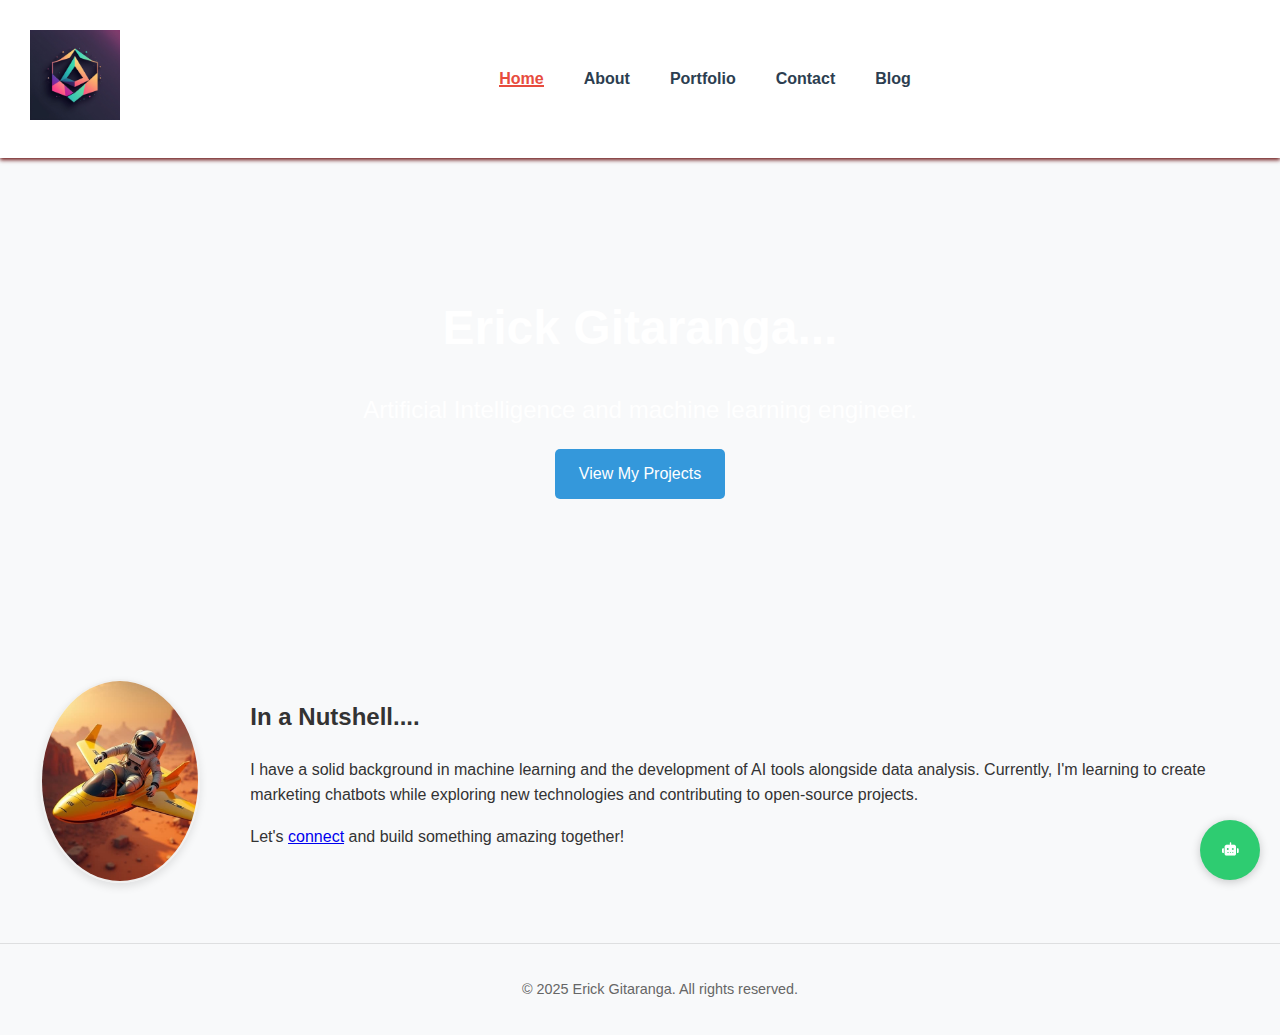
==== index.html @ a2023bb6 "Initial commit" ====
<!DOCTYPE html>
<html lang="en">
<head>
    <meta charset="UTF-8">
    <meta name="viewport" content="width=device-width, initial-scale=1.0">
    <title id="page-title">Erick Gitaranga</title>
    <link rel="stylesheet" href="styles.css">
    <link rel="stylesheet" href="https://cdnjs.cloudflare.com/ajax/libs/font-awesome/6.5.1/css/all.min.css">
    <script src="script.js" defer></script>
</head>
<body>
    <header>
        <nav class="navbar">
            <div class="logo">
              <a href="index.html">  <img src="images/logo2.jpg"></a>
            </div>
            <div class="hamburger-menu">
                <div class="bar"></div>
                <div class="bar"></div>
                <div class="bar"></div>
            </div>
            <ul class="nav-links">
                <li><a href="index.html" class="active">Home</a></li>
                <li><a href="about.html">About</a></li>
                <li><a href="portfolio.html">Portfolio</a></li>
                <li><a href="contact.html">Contact</a></li>
                <li><a href="blog.html">Blog</a></li>
            </ul>
            <div class="nav-overlay"></div>
        </nav>
    </header>

    <section class="hero">
        <video autoplay muted loop playsinline class="hero-video">
            <source src="videos/7048178_Animation_Motion Graphic_3840x2160 (1).mp4" type="video/mp4">
        </video>
        <div class="hero-content">
            <h1>Erick Gitaranga...</h1>
            <p>Artificial Intelligence and machine learning engineer.</p>
            <a href="portfolio.html" class="btn">View My Projects</a>
        </div>
    </section>

    <section class="about">
        <div class="about-content">
            <img src="images/profile-min.jpg" alt="Erick Gitaranga" class="profile-img">
            <div class="about-text">
                <h2>In a Nutshell....</h2>
                <p>I have a solid background in machine learning and the development of AI tools alongside data analysis. Currently, I'm learning to create marketing chatbots while exploring new technologies and contributing to open-source projects. </p>
                <p>Let's <a href="contact.html">connect</a> and build something amazing together!</p> 
            </div>
        </div>
    </section>

    <div class="float-nav">
        <button class="float-nav-button" id="floatNavToggle">
            <i class="fas fa-compass"></i>
        </button>
        <div class="float-nav-menu" id="floatNavMenu">
            <a href="index.html">Home</a>
            <a href="about.html">About</a>
            <a href="portfolio.html">Portfolio</a>
            <a href="contact.html">Contact</a>
            <a href="blog.html">Blog</a>
        </div>
    </div>

    <footer>
        <p>&copy; 2025 Erick Gitaranga. All rights reserved.</p>
    </footer>

    <div class="chatbot-container">
        <button class="chatbot-button">
            <i class="fas fa-robot"></i>
        </button>
        <div class="chatbot-window">
            <div class="chatbot-header">
                <span>AI Assistant</span>
                <button class="close-chat">×</button>
            </div>
            <div class="chatbot-messages">
                <div class="message bot-message">
                    <img src="images/ai-assistant.png" alt="AI Assistant" class="bot-avatar">
                    <div class="message-content">
                        Hi! 👋 I'm Erick's AI assistant. Ask me anything about his skills, projects, or experience!
                    </div>
                </div>
            </div>
            <div class="chatbot-input">
                <input type="text" placeholder="Type your message...">
                <button class="send-button">
                    <i class="fas fa-paper-plane"></i>
                </button>
            </div>
        </div>
    </div>
</body>
</html>
---- styles.css ----
/* Root Variables */
:root {
    --primary-color: #2c3e50;
    --secondary-color: #3498db;
    --accent-color: #e74c3e;
    --text-color: #333;
    --white: #fff;
    --light-gray: #f8f9fa;
    --background-color: #ffffff;
    --card-background: #ffffff;
    --border-color: #65724b;
}

/* Global Styles */
body {
    font-family: 'Arial', sans-serif;
    line-height: 1.6;
    margin: 0;
    background-color: var(--light-gray);
    color: var(--text-color);
}

/* Project Card Animations */
.project {
    animation: fadeInUp 0.6s ease-out;
    background: var(--white);
    border-color: var(--border-color);
}

@keyframes fadeInUp {
    from {
        opacity: 0;
        transform: translateY(20px);
    }
    to {
        opacity: 1;
        transform: translateY(0);
    }
}

/* Skeleton Loading */
.skeleton {
    background: linear-gradient(90deg, 
        var(--card-background) 25%, 
        var(--light-gray) 50%, 
        var(--card-background) 75%);
    background-size: 200% 100%;
    animation: loading 1.5s infinite;
}

@keyframes loading {
    0% {
        background-position: 200% 0;
    }
    100% {
        background-position: -200% 0;
    }
}

/* Project Card Hover Effects */
.project {
    transition: transform 0.3s ease, box-shadow 0.3s ease;
}

.project:hover {
    transform: translateY(-10px);
    box-shadow: 0 10px 20px rgba(0, 0, 0, 0.2);
}

.project img {
    transition: filter 0.3s ease;
}

.project:hover img {
    filter: brightness(1.1);
}

/* Navigation Accessibility */
.nav-links a {
    position: relative;
    overflow: hidden;
}

.nav-links a::after {
    content: '';
    position: absolute;
    bottom: 0;
    left: 0;
    width: 100%;
    height: 2px;
    background-color: var(--accent-color);
    transform: scaleX(0);
    transition: transform 0.3s ease;
}

.nav-links a:hover::after,
.nav-links a.active::after {
    transform: scaleX(1);
}

/* Focus Styles for Accessibility */
a:focus,
button:focus,
input:focus,
textarea:focus {
    outline: 2px solid var(--accent-color);
    outline-offset: 2px;
}

/* Common Components */
.navbar {
    display: flex;
    justify-content: space-between;
    align-items: center;
    padding: 30px;
    background-color: var(--white);
    box-shadow: 0 2px 4px rgba(97, 5, 5, 0.928);
    position: relative;
    width: auto;
    top: 0;
    z-index: 1000;
}

.logo img {
    height: 90px;
    width: auto;
    transition: transform 0.3s ease;
}

.logo img:hover {
    transform: scale(1.1);
}

.logo:hover img {
    transform: scale(1.05);
}

.nav-links {
    list-style: none;
    margin: 0;
    padding: 0;
    display: flex;
}

.nav-links li {
    margin-left: 40px;
}

.nav-links a {
    text-decoration: none;
    color: var(--primary-color);
    transition: color 0.3s ease, transform 0.3s ease;
    font-weight: bold;
}

.btn {
    display: inline-block;
    padding: 12px 24px;
    background-color: var(--secondary-color);
    color: var(--white);
    text-decoration: none;
    border-radius: 5px;
    transition: background-color 0.3s ease;
    font-weight: 500;
    border: none;
    cursor: pointer;
}

.btn:hover {
    background-color: var(--accent-color);
}

/* Footer */
footer {
    text-align: center;
    padding: 20px;
    color: #666;
    border-top: 1px solid rgba(0, 0, 0, 0.1);
    font-size: 0.9rem;
    margin-top: 40px;  /* Add margin-top for spacing */
    width: 100%;
    transition: background-color 0.2s;
}

footer:hover {
    background-color: rgba(242, 242, 242, 1);
    color: #333;
}

/* Index Page */
.hero {
    position: relative;
    overflow: hidden;
    color: var(--white);
    text-align: center;
    padding: 100px 0;
    margin-bottom: 60px;
}

.hero-video {
    position: absolute;
    top: 0;
    left: 50%;
    width: 100%;
    height: 100%;
    object-fit: cover;
    transform: translateX(-50%);
    z-index: -1;
}

.hero-content h1 {
    font-size: 3em;
    margin-bottom: 10px;
}

.hero-content p {
    font-size: 1.5em;
    margin-bottom: 20px;
}

/* Profile Image */
.profile-img {
    width: 200px;
    height: 200px;
    border-radius: 50%;
    object-fit: cover;
    transition: all 0.3s ease;
    box-shadow: 0 4px 8px rgba(0, 0, 0, 0.1);
    margin-right: 20px;

    border: 2px solid #f0f0f0; /* adds a subtle border */
}

.profile-img:hover {
    transform: scale(1.05);
    box-shadow: 0 8px 16px rgba(0, 0, 0, 0.2);
}

/* About Page */
.about-page {
    padding: 40px 0;  /* Adds padding to the main content */
    min-height: calc(100vh - 200px); 
}

.about-content {
    display: flex;
    align-items: flex-start;
    gap: 30px;
    max-width: 1200px;
    margin: 20px auto;  
    padding: 20px;
}

.about-summary {
    margin-top: 40px; /* Adds margin to create space above the summary */
    text-align: center; /* Centers the text if needed */
}

.about-intro,
.blog-intro,
.portfolio-intro {
    text-align: center;
    margin: 0 auto;
    padding: 40px 20px;
    max-width: 800px;
    background: var(--white);
    border-radius: 10px;
    box-shadow: 0 4px 10px rgba(0, 0, 0, 0.1); /* Subtle shadow */
}

.about-intro h1,
.blog-intro h1,
.portfolio-intro h1 {
    font-size: 2.5rem;
    margin: 0 0 15px 0;
    color: var(--text-color);
    text-shadow: 1px 1px 2px rgba(0, 0, 0, 0.1); /* Subtle text shadow */
}

.about-intro p,
.blog-intro p,
.portfolio-intro p {
    font-size: 1rem;
    line-height: 1.6;
    color: #666;
    max-width: 600px;
    margin: 0 auto 20px;
}

/* Blog Page */
.blog-page {
    padding: 10px; /* Adds padding for the blog page */
    margin-top: 20px; /* Adds margin to match the about page spacing */
}

.blog-intro h1 {
    font-size: 2.5rem;
    margin-bottom: 20px;
}

.post-date {
    color: #666;
    font-size: 0.8rem;
    margin-bottom: 10px;
    font-style: italic;
}

/* Portfolio Page */
.portfolio-page {
    padding: 40px 20px; /* Adds padding for the portfolio page */
}

/* Projects Section */
.projects {
    display: grid;
    grid-template-columns: repeat(auto-fit, minmax(300px, 1fr));
    gap: 30px; /* Consistent gap */
    padding: 20px;
    margin-top: 20px; /* Adds margin to create space above the projects */

}

.project {
    animation: fadeInUp 0.6s ease-out;
    background: var(--card-background);
    border-color: var(--border-color);
    padding: 10px;
    border-radius: 10px;
    border: 2px solid var(--border-color);
    box-shadow: 0 4px 15px rgba(0, 0, 0, 0.1);
    transition: transform 0.3s ease, box-shadow 0.3s ease; /* Smooth transition */
    overflow: hidden;
    opacity: 1;
    transform: translateY(20px);
    transition: opacity 0.6s ease, transform 0.6s ease;
    will-change: opacity, transform; /* Performance optimization */
}

.project:hover {
    transform: translateY(-10px);
    box-shadow: 0 10px 20px rgba(0, 0, 0, 0.2);
}

.project img {
    max-width: 100%;
    height: auto;
    border-radius: 8px;
    margin-bottom: 20px;
    display: block; /* Prevent image from affecting alignment */
    transition: filter 0.3s ease;
}

.project:hover img {
    filter: brightness(1.1);
}

.project h2 {
    color: var(--primary-color);
    margin-bottom: 10px;
}

.project p {
    color: #666;
    line-height: 1.5;
}

/* Skills and Accomplishments Section */
.skills-accomplishments {
    transition: transform 0.3s ease;
    background: var(--white);
    padding: 40px;
    margin: 40px auto; 
    max-width: 800px;
    border-radius: 10px;
    box-shadow: 0 4px 15px rgba(0, 0, 0, 0.1);
}

.skills-accomplishments:hover {
    transform: translateY(-5px); /* Lift up on hover */
}

.skills-accomplishments h2 {
    text-align: center;
    color: var(--primary-color);
    margin-bottom: 20px;
}

.skills-accomplishments ul {
    list-style: none;
    padding: 0;
}

.skills-accomplishments li {
    margin-bottom: 10px;
    font-size: 1.1em;
    color: #555;
}

/* Contact Page */
.contact-page {
    padding: 60px 20px;
}

.contact-intro {
    text-align: center;
    margin-bottom: 40px;
}

.contact-methods {
    display: flex;
    justify-content: space-around;
    gap: 40px;
    flex-wrap: wrap;
    max-width: 900px;
    margin: 0 auto;
}

/* Shared styles for contact sections */
.contact-info,
.contact-form {
    flex: 1;
    background-color: var(--white);
    padding: 30px;
    border-radius: 8px;
    border: 2px solid #65724b;
    box-shadow: 0 4px 15px rgba(0, 0, 0, 0.1);
    transition: transform 0.3s ease;
}

.contact-info:hover,
.contact-form:hover {
    transform: translateY(-5px);
}

.contact-info h2,
.contact-form h2 {
    color: var(--text-color);
    margin-bottom: 20px;
}

/* Contact Info specific styles */
.contact-info p {
    margin: 15px 0;
    display: flex;
    align-items: center;
    gap: 10px;
    padding: 10px;
    transition: background-color 0.3s ease;
    border-radius: 4px;
}

.contact-info p:hover {
    background-color: rgba(101, 114, 75, 0.1);
}

.contact-info i {
    color: #65724b;
    width: 20px;
    text-align: center;
}

.contact-info a {
    color: var(--text-color);
    text-decoration: none;
    transition: color 0.3s ease;
}

.contact-info a:hover {
    color: #65724b;
}

/* Contact Form specific styles */
.form-group {
    margin-bottom: 15px;
}

.contact-form label {
    display: block;
    margin-bottom: 5px;
    font-weight: bold;
    color: var(--text-color);
}

.contact-form input,
.contact-form textarea {
    width: 100%;
    padding: 10px;
    border: 1px solid #ccc;
    border-radius: 4px;
    box-sizing: border-box;
    transition: border-color 0.3s ease;
}

.contact-form input:focus,
.contact-form textarea:focus {
    outline: none;
    border-color: #65724b;
    box-shadow: 0 0 5px rgba(101, 114, 75, 0.2);
}

/* Responsive Design */
@media (max-width: 1200px) {
    .projects {
        grid-template-columns: repeat(2, 1fr);
        padding: 10px 20px;
    }
}

@media (max-width: 768px) {
    /* About/Blog intro adjustments */
    .about-intro,
    .blog-intro,
    .portfolio-intro {
        padding: 30px 20px;
    }
    
    .about-intro h1,
    .blog-intro h1,
    .portfolio-intro h1 {
        font-size: 2rem;
    }

    /* Projects adjustments */
    .projects {
        grid-template-columns: 1fr;
        padding: 10px;
    }
}

/* Mobile Navigation Styles */
.hamburger-menu {
    display: none;
    cursor: pointer;
    padding: 10px;
    z-index: 1001;
}

.hamburger-menu .bar {
    width: 25px;
    height: 3px;
    background-color: var(--primary-color);
    margin: 5px 0;
    transition: 0.4s;
    border-radius: 3px;
}

@media (max-width: 768px) {
    .navbar {
        padding: 10px 20px;
        position: relative;
        justify-content: space-between;
    }

    .hamburger-menu {
        display: block;
    }

    .nav-links {
        position: fixed;
        left: -100%;
        top: 0;
        flex-direction: column;
        background-color: var(--white);
        width: 80%;
        height: 100vh;
        z-index: 1000;
        padding-top: 60px;
        transition: 0.3s ease-in-out;
        box-shadow: 2px 0 5px rgba(0, 0, 0, 0.1);
    }

    .nav-links.active {
        left: 0;
    }

    .nav-links li {
        margin: 15px 0;
        text-align: left;
        padding: 0 30px;
    }

    .nav-links a {
        font-size: 1.2em;
        display: block;
        padding: 10px 0;
    }

    .nav-links a:hover {
        color: var(--secondary-color);
    }

    .nav-links a.active {
        color: var(--secondary-color);
    }

    .logo {
        position: relative;
        z-index: 1001;
    }

    .logo img {
        height: 50px;
    }

    /* Hamburger Animation */
    .hamburger-menu.active .bar:nth-child(1) {
        transform: rotate(-45deg) translate(-5px, 6px);
    }

    .hamburger-menu.active .bar:nth-child(2) {
        opacity: 0;
    }

    .hamburger-menu.active .bar:nth-child(3) {
        transform: rotate(45deg) translate(-5px, -6px);
    }

    /* Overlay when menu is open */
    .nav-overlay {
        display: none;
        position: fixed;
        top: 0;
        left: 0;
        width: 100%;
        height: 100%;
        background-color: rgba(0, 0, 0, 0.5);
        z-index: 999;
    }

    .nav-overlay.active {
        display: block;
    }

    /* Hero section adjustments */
    .hero-content h1 {
        font-size: 2em;
    }

    .hero-content p {
        font-size: 1.2em;
    }

    /* About page adjustments */
    .about-content {
        flex-direction: column;
        align-items: center;
        text-align: center;
    }

    .profile-img {
        margin-right: 0;
        margin-bottom: 20px;
    }

    /* Contact page adjustments */
    .contact-methods {
        flex-direction: column;
        gap: 20px;
    }

    .contact-info,
    .contact-form {
        width: 100%;
    }
}

/* Additional mobile optimizations */
@media (max-width: 480px) {
    .hero {
        padding: 60px 0;
    }

    .btn {
        padding: 10px 20px;
        font-size: 0.9em;
    }

    .about-intro h1,
    .blog-intro h1,
    .portfolio-intro h1 {
        font-size: 1.8rem;
    }

    .project {
        margin: 10px;
        padding: 15px;
    }
}

/* Chatbot Styles */
.chatbot-container {
    position: fixed;
    bottom: 20px;
    right: 20px;
    z-index: 1000;
}

.chatbot-button {
    width: 60px;
    height: 60px;
    border-radius: 50%;
    background-color: #2ecc71; /* Changed to green */
    color: var(--white);
    border: none;
    cursor: pointer;
    display: flex;
    align-items: center;
    justify-content: center;
    box-shadow: 0 2px 10px rgba(0, 0, 0, 0.2);
    transition: transform 0.3s ease;
}

.chatbot-button:hover {
    transform: scale(1.1);
    background-color: #27ae60; /* Darker green on hover */
}

.chatbot-window {
    position: fixed;
    bottom: 90px;
    right: 20px;
    width: 350px;
    height: 500px;
    background-color: var(--white);
    border-radius: 15px;
    box-shadow: 0 5px 20px rgba(0, 0, 0, 0.2);
    display: none;
    flex-direction: column;
    overflow: hidden;
    border: 1px solid rgba(0, 0, 0, 0.1);
}

.chatbot-header {
    padding: 15px;
    background-color: #2ecc71; /* Changed to match chatbot button */
    color: var(--white);
    font-weight: bold;
    display: flex;
    justify-content: space-between;
    align-items: center;
}

.close-chat {
    background: none;
    border: none;
    color: var(--white);
    font-size: 20px;
    cursor: pointer;
    padding: 0 5px;
}

.close-chat:hover {
    opacity: 0.8;
}

.chatbot-messages {
    flex: 1;
    padding: 15px;
    overflow-y: auto;
}

.message {
    margin-bottom: 15px;
    padding: 12px;
    border-radius: 10px;
    max-width: 85%;
}

.user-message {
    background-color: var(--secondary-color);
    color: var(--white);
    margin-left: auto;
    text-align: right;
}

.bot-message {
    background-color: var(--light-gray);
    color: var(--text-color);
    margin-right: auto;
    display: flex;
    align-items: start;
    gap: 10px;
}

.bot-avatar {
    width: 30px;
    height: 30px;
    border-radius: 50%;
    object-fit: cover;
}

.message-content {
    flex: 1;
}

.chatbot-input {
    display: flex;
    padding: 15px;
    border-top: 1px solid #eee;
}

.chatbot-input input {
    flex: 1;
    padding: 8px;
    border: 1px solid #ddd;
    border-radius: 20px;
    margin-right: 10px;
}

.chatbot-input button {
    padding: 8px 15px;
    background-color: #2ecc71; /* Changed to match chatbot theme */
    color: var(--white);
    border: none;
    border-radius: 20px;
    cursor: pointer;
}

.chatbot-input button:hover {
    background-color: #27ae60; /* Darker green on hover */
}

/* Mobile responsiveness for chatbot */
@media (max-width: 480px) {
    .chatbot-window {
        width: 100%;
        height: 100%;
        bottom: 0;
        right: 0;
        border-radius: 0;
    }
}

/* Floating Navigation */
.float-nav {
    position: fixed;
    bottom: 90px;
    left: 20px;
    z-index: 1000;
    display: none; /* Hidden by default on desktop */
}

.float-nav-button {
    width: 50px;
    height: 50px;
    border-radius: 50%;
    background-color: #e74c3e; /* Changed to orange */
    color: var(--white);
    border: none;
    cursor: pointer;
    display: flex;
    align-items: center;
    justify-content: center;
    box-shadow: 0 2px 10px rgba(0, 0, 0, 0.2);
    margin-bottom: 10px;
    transition: transform 0.3s ease;
}

.float-nav-button:hover {
    transform: scale(1.1);
    background-color: #d44133; /* Darker orange on hover */
}

.float-nav-menu {
    position: absolute;
    left: 60px;
    bottom: 0;
    background-color: var(--white);
    border-radius: 10px;
    box-shadow: 0 2px 10px rgba(0, 0, 0, 0.2);
    padding: 10px;
    display: none;
}

.float-nav-menu a {
    display: block;
    padding: 8px 15px;
    color: var(--text-color);
    text-decoration: none;
    border-radius: 5px;
    transition: background-color 0.3s ease;
    white-space: nowrap;
}

.float-nav-menu a:hover {
    background-color: var(--light-gray);
}

/* Show floating nav on mobile */
@media (max-width: 768px) {
    .float-nav {
        display: block;
    }

    /* Adjust main content padding to prevent overlap */
    main {
        padding-bottom: 100px;
    }

    /* Adjust chatbot position */
    .chatbot-container {
        bottom: 90px;
    }

    .chatbot-window {
        bottom: 160px;
    }
}

/* Improve mobile layout */
@media (max-width: 768px) {
    .navbar {
        padding: 10px;
    }

    .logo img {
        height: 60px;
    }

    .about-intro,
    .blog-intro,
    .portfolio-intro {
        margin: 10px;
        padding: 20px;
    }

    .projects {
        margin: 10px;
    }

    .project {
        margin: 0 0 20px 0;
        transform: none;
    }
}

/* Ensure proper contrast for navigation */
.nav-links a {
    color: var(--primary-color);
}

.nav-links a:hover,
.nav-links a.active {
    color: var(--accent-color);
}

.hamburger-menu .bar {
    background-color: var(--primary-color);
}
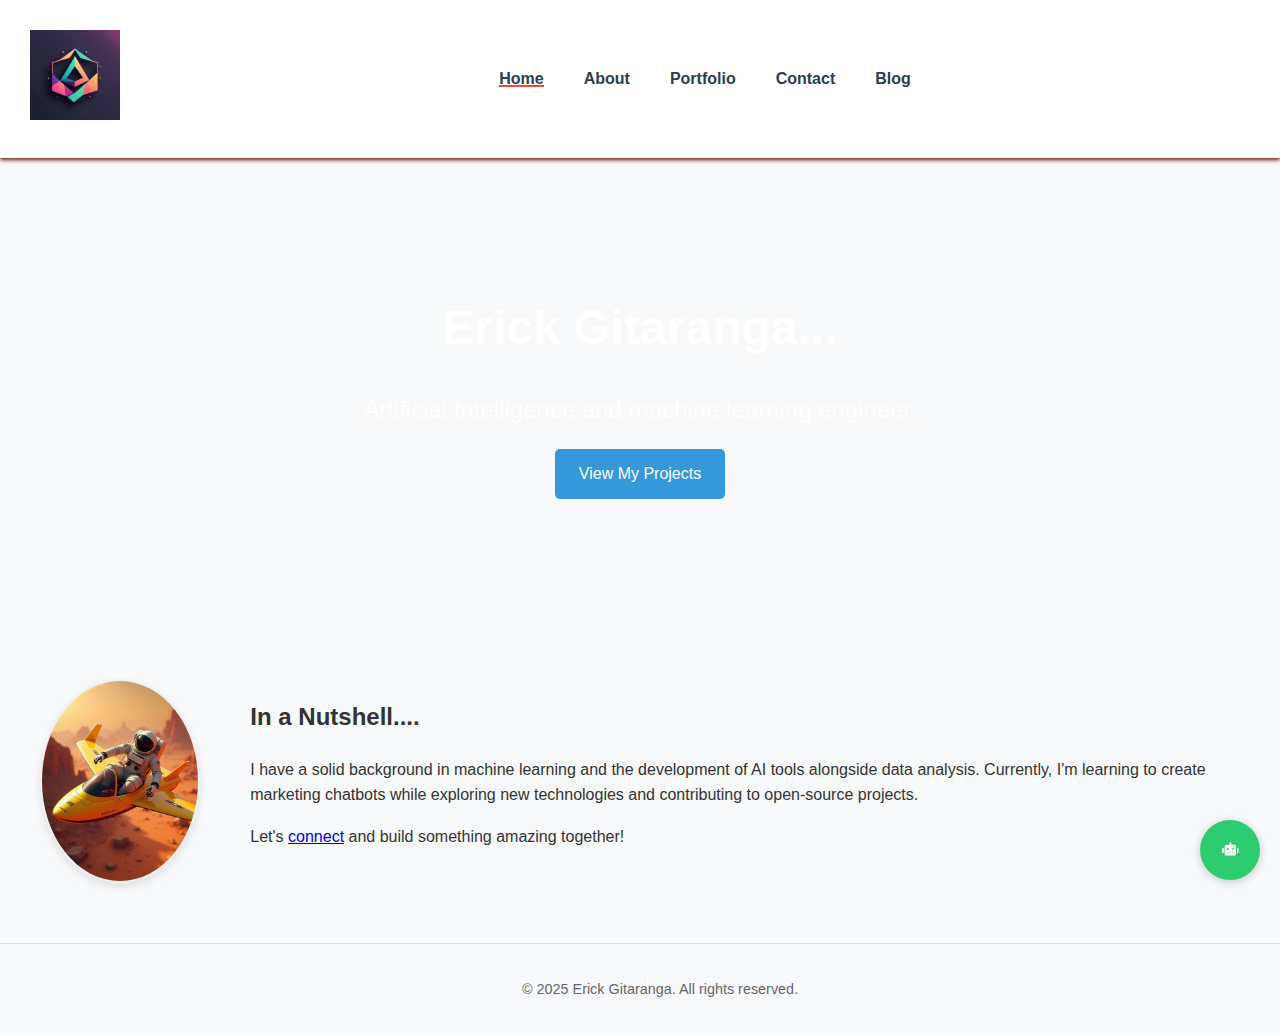
==== commit 9c5fff04: "updated all files" ====
--- a/index.html
+++ b/index.html
@@ -52,19 +52,6 @@
         </div>
     </section>
 
-    <div class="float-nav">
-        <button class="float-nav-button" id="floatNavToggle">
-            <i class="fas fa-compass"></i>
-        </button>
-        <div class="float-nav-menu" id="floatNavMenu">
-            <a href="index.html">Home</a>
-            <a href="about.html">About</a>
-            <a href="portfolio.html">Portfolio</a>
-            <a href="contact.html">Contact</a>
-            <a href="blog.html">Blog</a>
-        </div>
-    </div>
-
     <footer>
         <p>&copy; 2025 Erick Gitaranga. All rights reserved.</p>
     </footer>
--- a/styles.css
+++ b/styles.css
@@ -498,32 +498,86 @@
     box-shadow: 0 0 5px rgba(101, 114, 75, 0.2);
 }
 
-/* Responsive Design */
-@media (max-width: 1200px) {
-    .projects {
-        grid-template-columns: repeat(2, 1fr);
-        padding: 10px 20px;
-    }
-}
-
+/* Mobile Responsive Adjustments */
 @media (max-width: 768px) {
-    /* About/Blog intro adjustments */
-    .about-intro,
-    .blog-intro,
-    .portfolio-intro {
-        padding: 30px 20px;
-    }
-    
-    .about-intro h1,
-    .blog-intro h1,
-    .portfolio-intro h1 {
-        font-size: 2rem;
-    }
-
-    /* Projects adjustments */
-    .projects {
-        grid-template-columns: 1fr;
-        padding: 10px;
+    .contact-page {
+        padding: 20px 10px;
+    }
+
+    .contact-intro {
+        margin-bottom: 20px;
+        padding: 0 10px;
+    }
+
+    .contact-methods {
+        flex-direction: column;
+        gap: 20px;
+        padding: 0 10px;
+        max-width: 100%;
+    }
+
+    .contact-info,
+    .contact-form {
+        width: 100%;
+        padding: 20px;
+        margin: 0;
+        box-sizing: border-box;
+    }
+
+    .contact-info p {
+        margin: 10px 0;
+        padding: 8px;
+        font-size: 14px;
+    }
+
+    .form-group {
+        margin-bottom: 12px;
+    }
+
+    .contact-form input,
+    .contact-form textarea {
+        padding: 8px;
+        font-size: 16px;
+    }
+
+    .contact-form textarea {
+        min-height: 100px;
+    }
+
+    .contact-form button {
+        width: 100%;
+        padding: 12px;
+        font-size: 16px;
+    }
+}
+
+@media (max-width: 480px) {
+    .contact-page {
+        padding: 15px 5px;
+    }
+
+    .contact-methods {
+        padding: 0 5px;
+        gap: 15px;
+    }
+
+    .contact-info,
+    .contact-form {
+        padding: 15px;
+    }
+
+    .contact-info p {
+        padding: 6px;
+        font-size: 13px;
+    }
+
+    .form-group {
+        margin-bottom: 10px;
+    }
+
+    .contact-form input,
+    .contact-form textarea {
+        padding: 6px;
     }
 }
 
@@ -831,135 +885,58 @@
     }
 }
 
-/* Floating Navigation */
-.float-nav {
-    position: fixed;
-    bottom: 90px;
-    left: 20px;
-    z-index: 1000;
-    display: none; /* Hidden by default on desktop */
-}
-
-.float-nav-button {
-    width: 50px;
-    height: 50px;
-    border-radius: 50%;
-    background-color: #e74c3e; /* Changed to orange */
-    color: var(--white);
-    border: none;
-    cursor: pointer;
-    display: flex;
-    align-items: center;
-    justify-content: center;
-    box-shadow: 0 2px 10px rgba(0, 0, 0, 0.2);
-    margin-bottom: 10px;
-    transition: transform 0.3s ease;
-}
-
-.float-nav-button:hover {
-    transform: scale(1.1);
-    background-color: #d44133; /* Darker orange on hover */
-}
-
-.float-nav-menu {
-    position: absolute;
-    left: 60px;
-    bottom: 0;
-    background-color: var(--white);
-    border-radius: 10px;
-    box-shadow: 0 2px 10px rgba(0, 0, 0, 0.2);
-    padding: 10px;
-    display: none;
-}
-
-.float-nav-menu a {
-    display: block;
-    padding: 8px 15px;
-    color: var(--text-color);
-    text-decoration: none;
-    border-radius: 5px;
-    transition: background-color 0.3s ease;
-    white-space: nowrap;
-}
-
-.float-nav-menu a:hover {
-    background-color: var(--light-gray);
-}
-
-/* Show floating nav on mobile */
-@media (max-width: 768px) {
+/* Additional mobile optimizations */
+@media (max-width: 480px) {
     .float-nav {
-        display: block;
-    }
-
-    /* Adjust main content padding to prevent overlap */
-    main {
-        padding-bottom: 100px;
-    }
-
-    /* Adjust chatbot position */
-    .chatbot-container {
-        bottom: 90px;
-    }
-
-    .chatbot-window {
-        bottom: 160px;
-    }
-}
-
-/* Improve mobile layout */
-@media (max-width: 768px) {
-    .navbar {
-        padding: 10px;
-    }
-
-    .logo img {
-        height: 60px;
-    }
-
-    .about-intro,
-    .blog-intro,
-    .portfolio-intro {
-        margin: 10px;
-        padding: 20px;
-    }
-
-    .projects {
-        margin: 10px;
-    }
-
-    .project {
-        margin: 0 0 20px 0;
-        transform: none;
-    }
-}
-
-/* Ensure proper contrast for navigation */
-.nav-links a {
-    color: var(--primary-color);
-}
-
-.nav-links a:hover,
-.nav-links a.active {
-    color: var(--accent-color);
-}
-
-.hamburger-menu .bar {
-    background-color: var(--primary-color);
-}
-
-
-
-
-
-
-
-
-
-
-
-
-
-
-
-
+        bottom: 15px;
+        left: 15px;
+    }
+
+    #floatNavToggle {
+        width: 45px;
+        height: 45px;
+        font-size: 18px;
+    }
+
+    #floatNavMenu {
+        min-width: 180px;
+        bottom: 55px;
+    }
+
+    #floatNavMenu a {
+        padding: 10px 16px;
+        font-size: 14px;
+    }
+}
+
+@media (hover: none) {
+    #floatNavToggle {
+        padding: 0;
+    }
+    
+    #floatNavMenu a {
+        padding: 15px 20px;
+    }
+}
+
+@media (min-width: 481px) and (max-width: 768px) {
+    #floatNavMenu {
+        min-width: 220px;
+    }
+}
+
+
+
+
+
+
+
+
+
+
+
+
+
+
+
+
